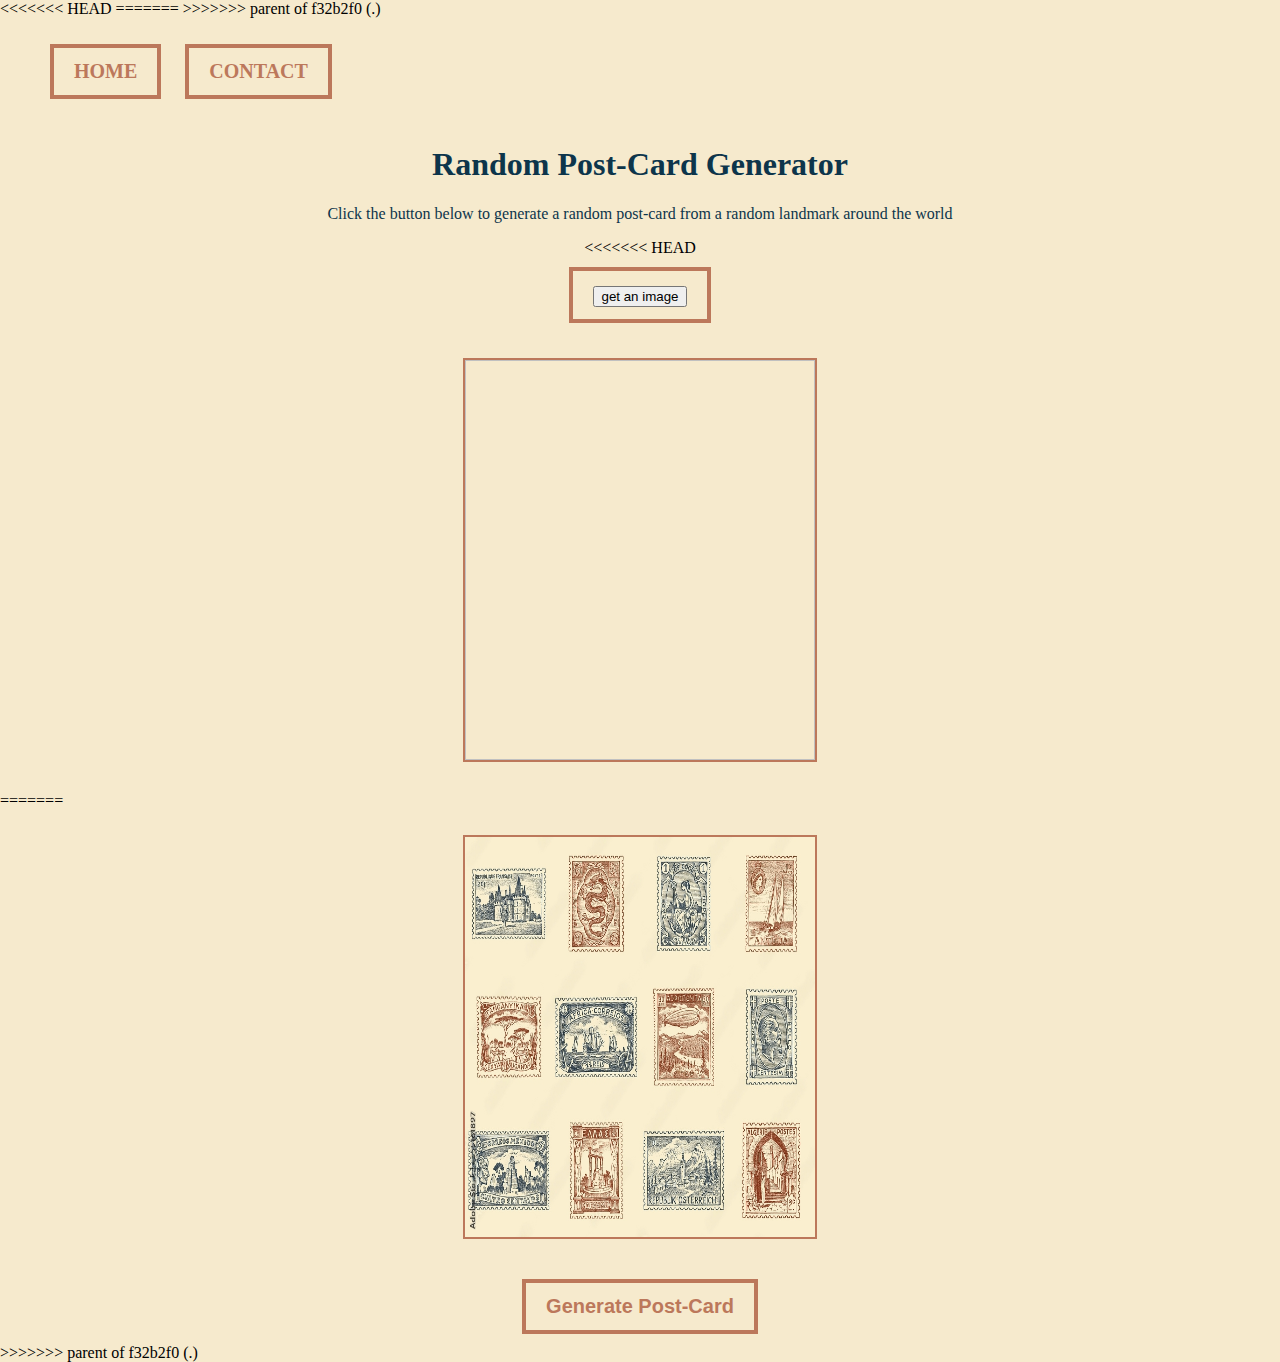
==== index.html @ 418d3299 "." ====
<!DOCTYPE html>
<html lang="en">
<head>
    <meta charset="UTF-8">
    <meta http-equiv="X-UA-Compatible" content="IE=edge">
    <meta name="viewport" content="width=device-width, initial-scale=1.0">
<<<<<<< HEAD
    <link rel="stylesheet" href="/css/test.css">


=======
    <link rel="stylesheet" href="/css/style.css">
    
>>>>>>> parent of f32b2f0 (.)
    <title>Post-Card Generator</title>
</head>
<body>
    <header>
        <nav class="navbar">
            <ul>
                <li><a href="/index.html">Home</a></li>
                <li><a href="/contact.html">Contact</a></li>
            </ul>
        </nav>
        <h1>Random Post-Card Generator</h1>
        <p>Click the button below to generate a random post-card from a random landmark around the world</p>
    </header>
    <main>
        <div class="container">
<<<<<<< HEAD
            <div class="homebtn">
                <button>
                    get an image
                </button>
            </div>
            <div class="content">
                <img 
                class="landmark"  
                />
            </div>
        </div>
    </main>
    <script>
        const requestUrl = "https://api.unsplash.com/search/photos?query=landmark&client_id=Xe5ZOVQDnEw6ksMMsanWY9E2OGfTqhGJpu3HAaVNXMg";

const getBtn = document.querySelector(".homebtn");
const landmarkDisplay = document.querySelector(".content");

getBtn.addEventListener("click", async () => {
    let randomLandmark = await getNewLandmark();
    landmarkDisplay.scr = randomLandmark;
});

async function getNewLandmark() {
    let ranNum = Math.floor(Math.random() * 10);
    return fetch(requestUrl)
    .then((Response) => Response.json())
    .then((data) => {
        let postCard = data.results[ranNum];
        return postCard.urls.regular;
    });
}
    </script>
=======
            <div class="post-card">
                <div class="content"> 
                    <img class="landmark" src="/images/PostageStamps.jpeg">
                    <button id="btn" name="btn" class="homebtn">Generate Post-Card</button>
                </div>
            </div>
        </div>
    </main>
    <script src="/js/script.js"></script>
>>>>>>> parent of f32b2f0 (.)
</body>
</html>
---- css/test.css ----
.container {
    display: flex;
    flex-direction: column;
    align-items: center;
}

.content {
    margin-top: 25px;
}

.landmark {
    width: 550px;
    height: 350px;
    border: 1px solid black;
}
---- css/style.css ----
body {
    margin: 0;
    background-color: #f6eacd;

}


.navbar {
    display: flex;
}

.navbar a {
    display: inline-block;
    text-decoration: none;
    color: #000;
}

.navbar a {
    padding: 0.6em 1em;
    border: 4px solid #bc785b;
    transition: 0.3s;
    background-color: transparent;
    color: #bc785b;
    font-weight: bolder;
    font-size: 20px;
}

.navbar a:hover {
    transform: scale(1.2) rotate(10deg);
    background-color: #bc785b;
    color: white;
}





.navbar li {
    display: inline-block;
    padding: 10px;
    margin: 0;
    text-decoration: none;
    color: #000;
    text-transform: uppercase;
    font-size: larger;
    font-weight: 500;
}

header h1, p{
    color: #0d354b;
    display: flex;
    justify-content: center;
}

.container {
    display: flex;
    justify-content: center;
    align-items: center;
    
}

.post-card {
    text-align: center;
}

.content {
    display: flex;
    flex-direction: column;
    align-items: center;
}

.landmark {
    width: 350px;
    height: 400px;
    border: 2px solid #bc785b;
    margin-bottom: 30px;
    background-size: contain;
}

.homebtn {
    padding: 0.6em 1em;
    border: 4px solid #bc785b;
    transition: 0.3s;
    background-color: transparent;
    color: #bc785b;
    font-weight: bolder;
    font-size: 20px;
    margin: 10px;
}

.homebtn:hover {
    transform: scale(1.2) rotate(10deg);
    background-color: #bc785b;
    color: white;
}

.form-container {
    border: 4px solid #bc785b;
    padding: 30px;
    border-radius: 15px;
    margin: 0 auto;
    width: 500px;
    box-sizing: border-box;
    margin-bottom: 150px;
    font-size: larger;
    font-weight: bolder;
    color: #0d354b;
}

.form-container input {
    margin: 10px 0;
    width: 100%;
    height: 30px;
    box-sizing: border-box;
}

.form-error {
    color: red;
    font-size: 0.9em;
    display: none;
    margin-top: 5px;
    margin-bottom: 10px;

}
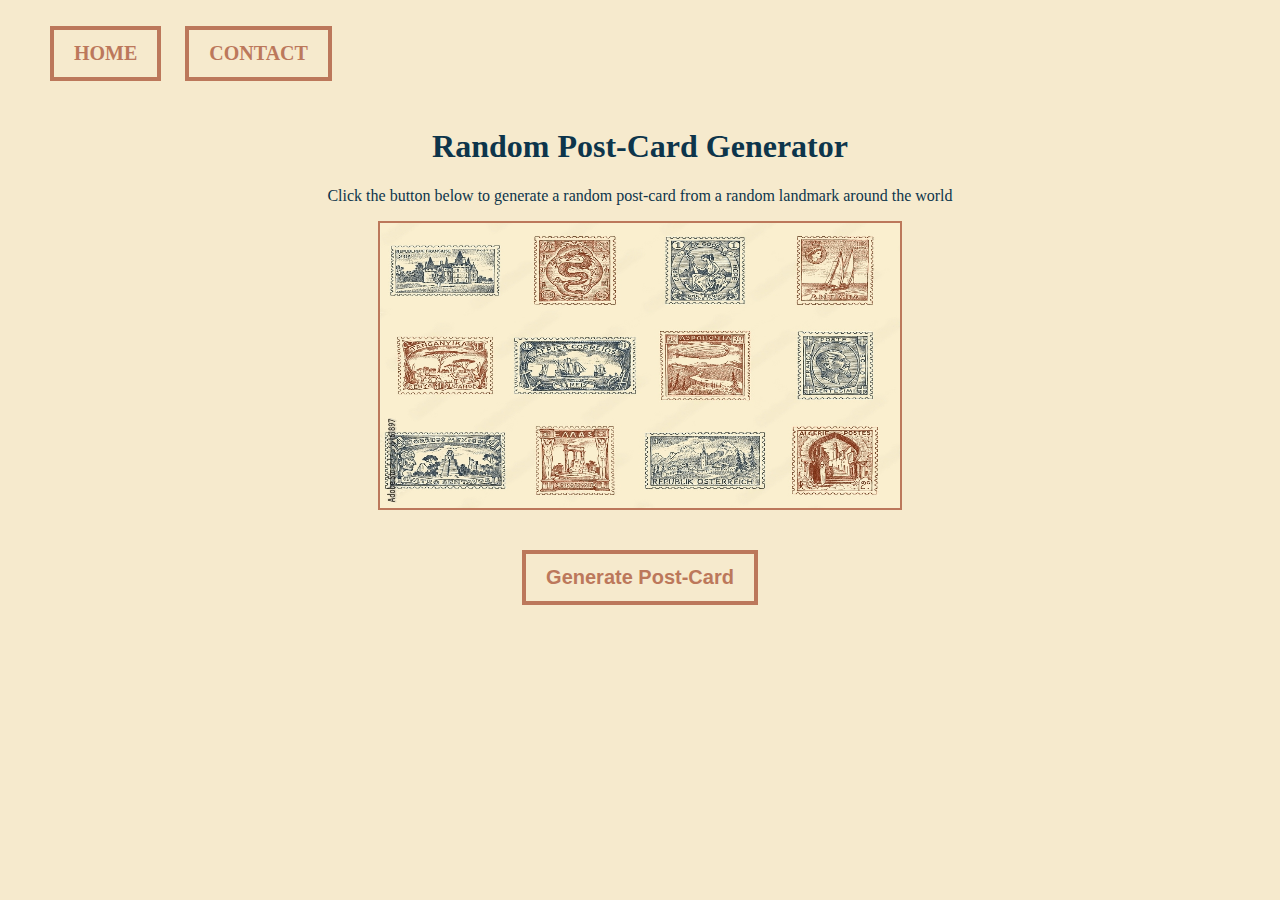
==== commit da450210: "revert + continue developing" ====
--- a/index.html
+++ b/index.html
@@ -4,14 +4,9 @@
     <meta charset="UTF-8">
     <meta http-equiv="X-UA-Compatible" content="IE=edge">
     <meta name="viewport" content="width=device-width, initial-scale=1.0">
-<<<<<<< HEAD
-    <link rel="stylesheet" href="/css/test.css">
-
-
-=======
     <link rel="stylesheet" href="/css/style.css">
-    
->>>>>>> parent of f32b2f0 (.)
+    <script src="/js/script.js"></script>
+       
     <title>Post-Card Generator</title>
 </head>
 <body>
@@ -27,41 +22,6 @@
     </header>
     <main>
         <div class="container">
-<<<<<<< HEAD
-            <div class="homebtn">
-                <button>
-                    get an image
-                </button>
-            </div>
-            <div class="content">
-                <img 
-                class="landmark"  
-                />
-            </div>
-        </div>
-    </main>
-    <script>
-        const requestUrl = "https://api.unsplash.com/search/photos?query=landmark&client_id=Xe5ZOVQDnEw6ksMMsanWY9E2OGfTqhGJpu3HAaVNXMg";
-
-const getBtn = document.querySelector(".homebtn");
-const landmarkDisplay = document.querySelector(".content");
-
-getBtn.addEventListener("click", async () => {
-    let randomLandmark = await getNewLandmark();
-    landmarkDisplay.scr = randomLandmark;
-});
-
-async function getNewLandmark() {
-    let ranNum = Math.floor(Math.random() * 10);
-    return fetch(requestUrl)
-    .then((Response) => Response.json())
-    .then((data) => {
-        let postCard = data.results[ranNum];
-        return postCard.urls.regular;
-    });
-}
-    </script>
-=======
             <div class="post-card">
                 <div class="content"> 
                     <img class="landmark" src="/images/PostageStamps.jpeg">
@@ -70,7 +30,6 @@
             </div>
         </div>
     </main>
-    <script src="/js/script.js"></script>
->>>>>>> parent of f32b2f0 (.)
+    <script src="/js/api.js"></script>
 </body>
 </html>--- a/css/style.css
+++ b/css/style.css
@@ -70,8 +70,8 @@
 }
 
 .landmark {
-    width: 350px;
-    height: 400px;
+    width: 520px;
+    height: 285px;
     border: 2px solid #bc785b;
     margin-bottom: 30px;
     background-size: contain;
@@ -89,6 +89,23 @@
 }
 
 .homebtn:hover {
+    transform: scale(1.2) rotate(10deg);
+    background-color: #bc785b;
+    color: white;
+}
+
+.contactbtn {
+    padding: 0.6em 1em;
+    border: 4px solid #bc785b;
+    transition: 0.3s;
+    background-color: transparent;
+    color: #bc785b;
+    font-weight: bolder;
+    font-size: 20px;
+    margin: 10px;
+}
+
+.contactbtn:hover {
     transform: scale(1.2) rotate(10deg);
     background-color: #bc785b;
     color: white;
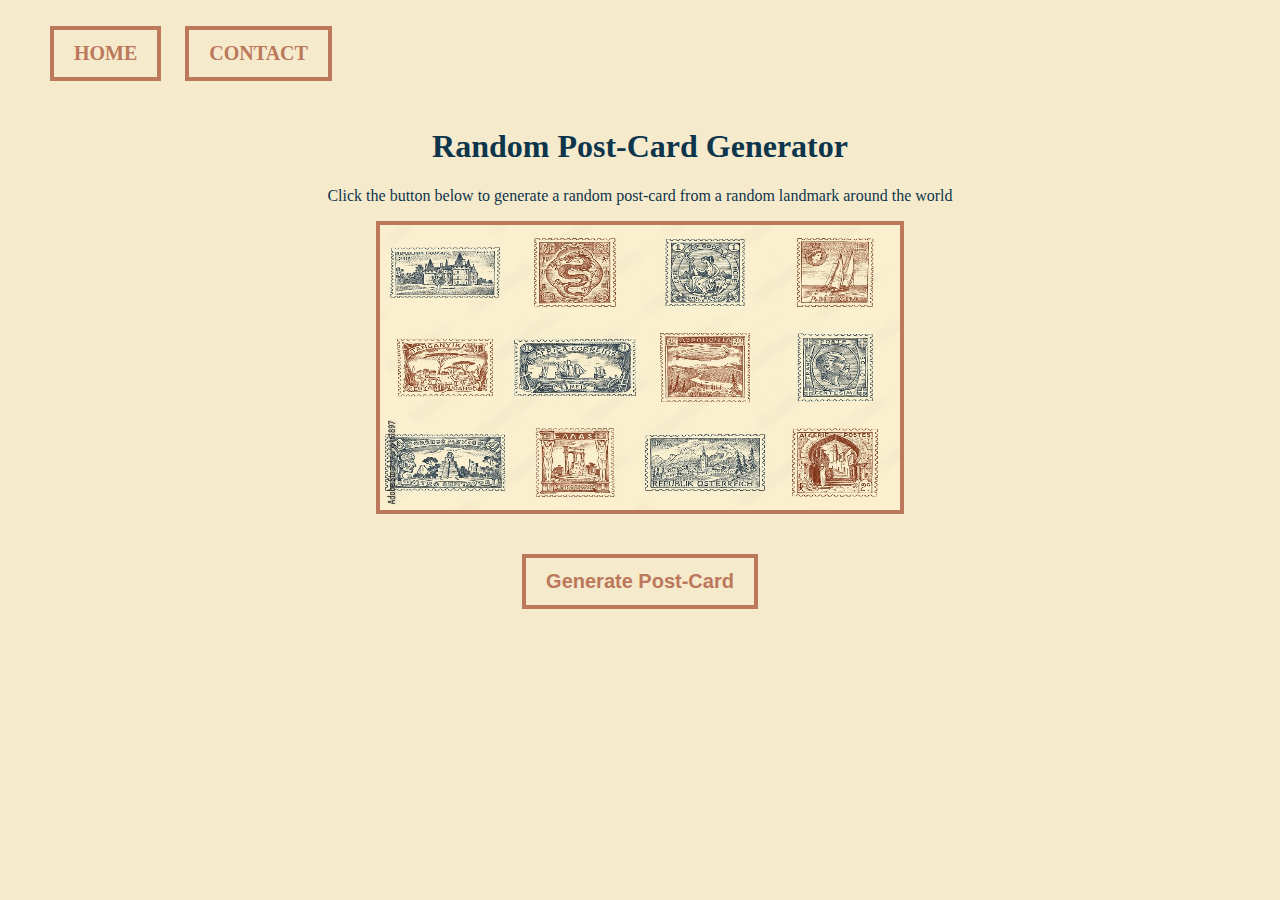
==== commit bba43057: "." ====
--- a/index.html
+++ b/index.html
@@ -26,6 +26,9 @@
                 <div class="content"> 
                     <img class="landmark" src="/images/PostageStamps.jpeg">
                     <button id="btn" name="btn" class="homebtn">Generate Post-Card</button>
+                    <p class="landmark-desc"></p>
+                    <p class="photographer-name"></p>
+                    <a target="_blank" class="photo-link">View on Unsplash</a>
                 </div>
             </div>
         </div>
--- a/css/style.css
+++ b/css/style.css
@@ -72,7 +72,7 @@
 .landmark {
     width: 520px;
     height: 285px;
-    border: 2px solid #bc785b;
+    border: 4px solid #bc785b;
     margin-bottom: 30px;
     background-size: contain;
 }
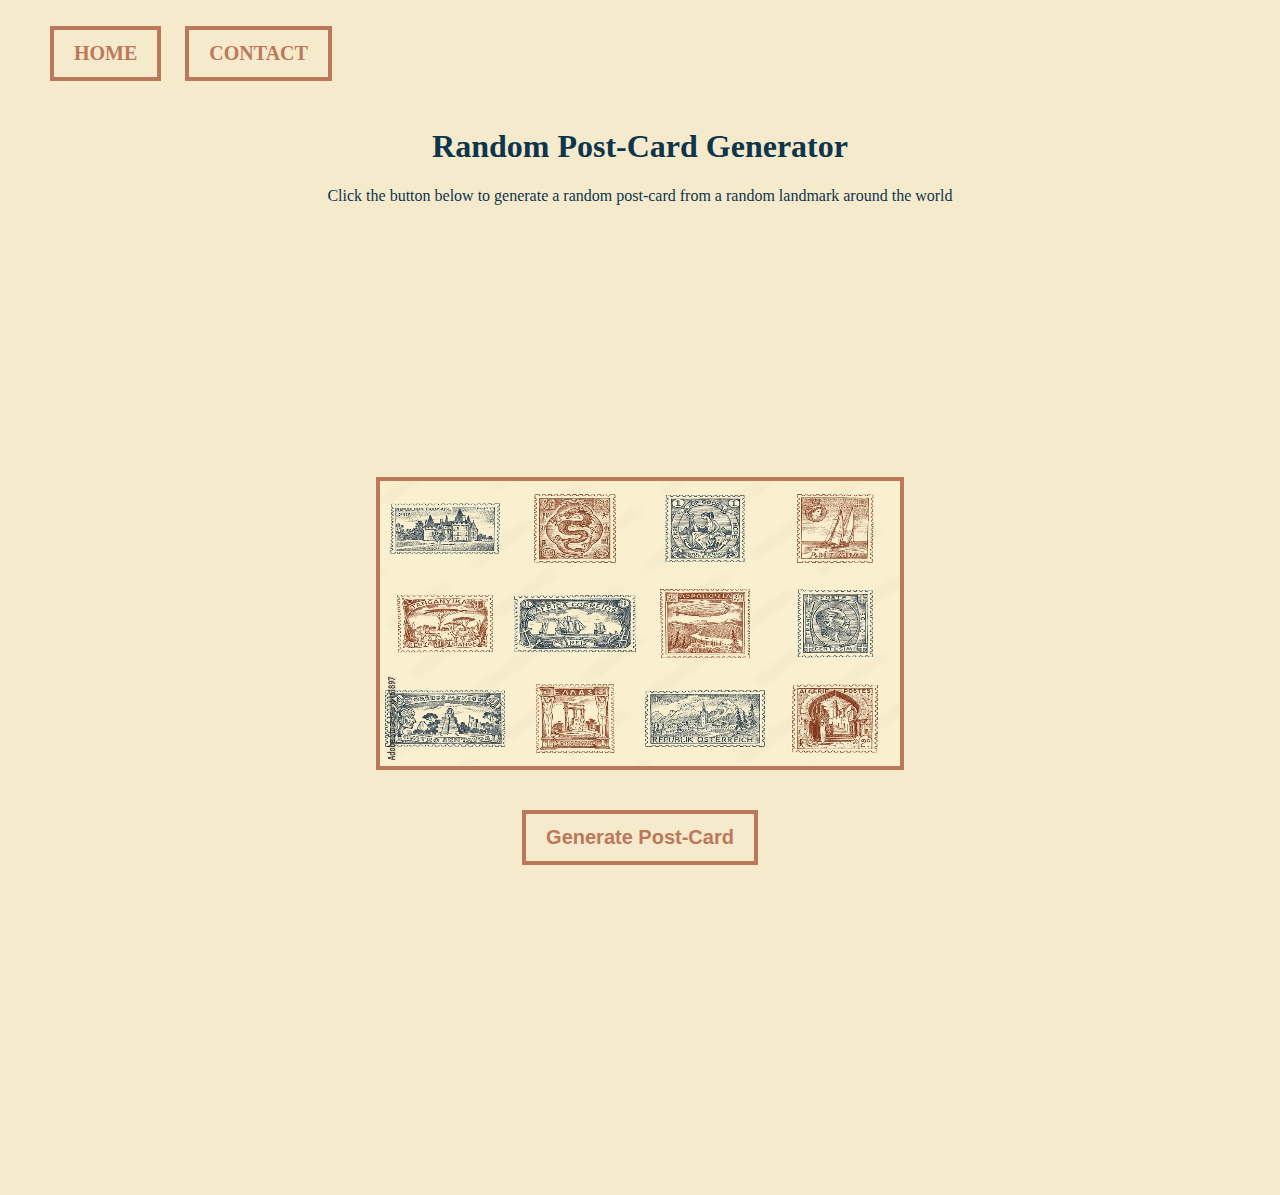
==== commit 2c73ecad: "." ====
--- a/index.html
+++ b/index.html
@@ -34,5 +34,6 @@
         </div>
     </main>
     <script src="/js/api.js"></script>
+    
 </body>
 </html>--- a/css/style.css
+++ b/css/style.css
@@ -138,4 +138,25 @@
     margin-top: 5px;
     margin-bottom: 10px;
 
+}
+
+.post-card {
+    margin: 20%;
+    
+}
+
+.landmark-img {
+    width: 520px;
+    height: 285px;
+    border: 4px solid #bc785b;
+    margin-bottom: 30px;
+    background-size: contain;
+}
+
+.details-img {
+    width: 520px;
+    height: 285px;
+    border: 4px solid #bc785b;
+    margin-bottom: 30px;
+    background-size: cover;
 }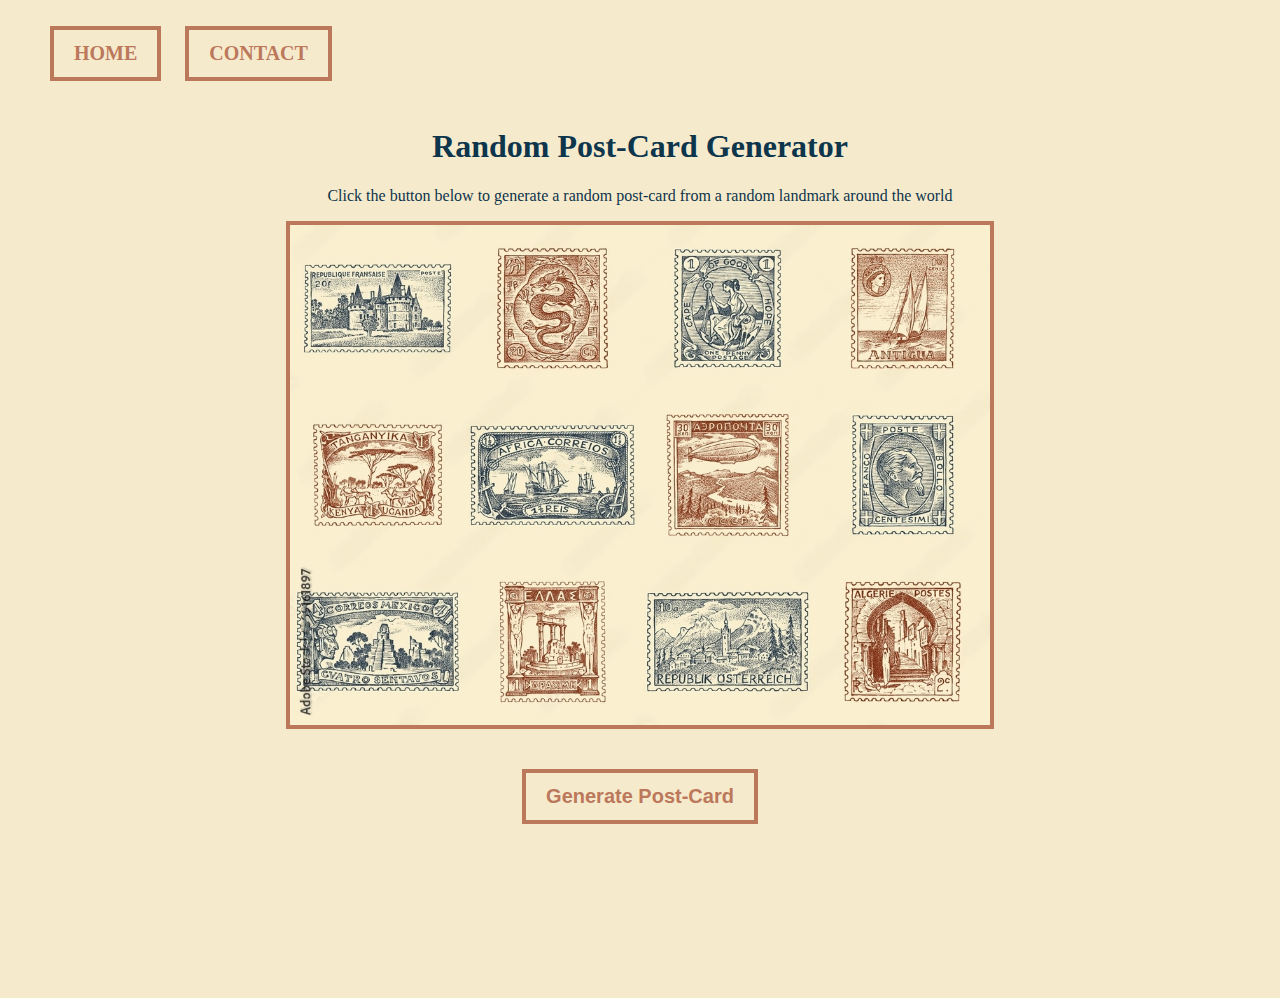
==== commit a1a032d5: "." ====
--- a/index.html
+++ b/index.html
@@ -34,6 +34,6 @@
         </div>
     </main>
     <script src="/js/api.js"></script>
-    
+
 </body>
 </html>--- a/css/style.css
+++ b/css/style.css
@@ -2,6 +2,11 @@
     margin: 0;
     background-color: #f6eacd;
 
+}
+
+.details p {
+    display: block !important;
+    
 }
 
 
@@ -70,11 +75,11 @@
 }
 
 .landmark {
-    width: 520px;
-    height: 285px;
+    width: 700px;
+    height: 500px;
     border: 4px solid #bc785b;
     margin-bottom: 30px;
-    background-size: contain;
+    background-size: cover;
 }
 
 .homebtn {
@@ -141,7 +146,7 @@
 }
 
 .post-card {
-    margin: 20%;
+    margin-bottom: 100px;
     
 }
 
@@ -154,9 +159,48 @@
 }
 
 .details-img {
-    width: 520px;
-    height: 285px;
+    width: 700px;
+    height: 500px;
     border: 4px solid #bc785b;
     margin-bottom: 30px;
     background-size: cover;
+}
+
+
+.detailsbtn {
+    padding: 0.6em 1em;
+    border: 4px solid #bc785b;
+    transition: 0.3s;
+    background-color: transparent;
+    color: #bc785b;
+    font-weight: bolder;
+    font-size: 20px;
+    text-transform: uppercase;
+    text-decoration: none;
+
+
+}
+
+.detailsbtn:hover {
+    transform: scale(1.2) rotate(10deg);
+    background-color: #bc785b;
+    color: white;
+}
+
+a.detailsbtn {
+    width: 10%;
+}
+
+
+.details {
+    display: grid;
+    justify-content: center;
+    align-items: center;
+    margin-bottom: 100px;
+}
+
+.details p {
+    font-weight: bolder;
+    font-size: large;
+    color: #0d354b;
 }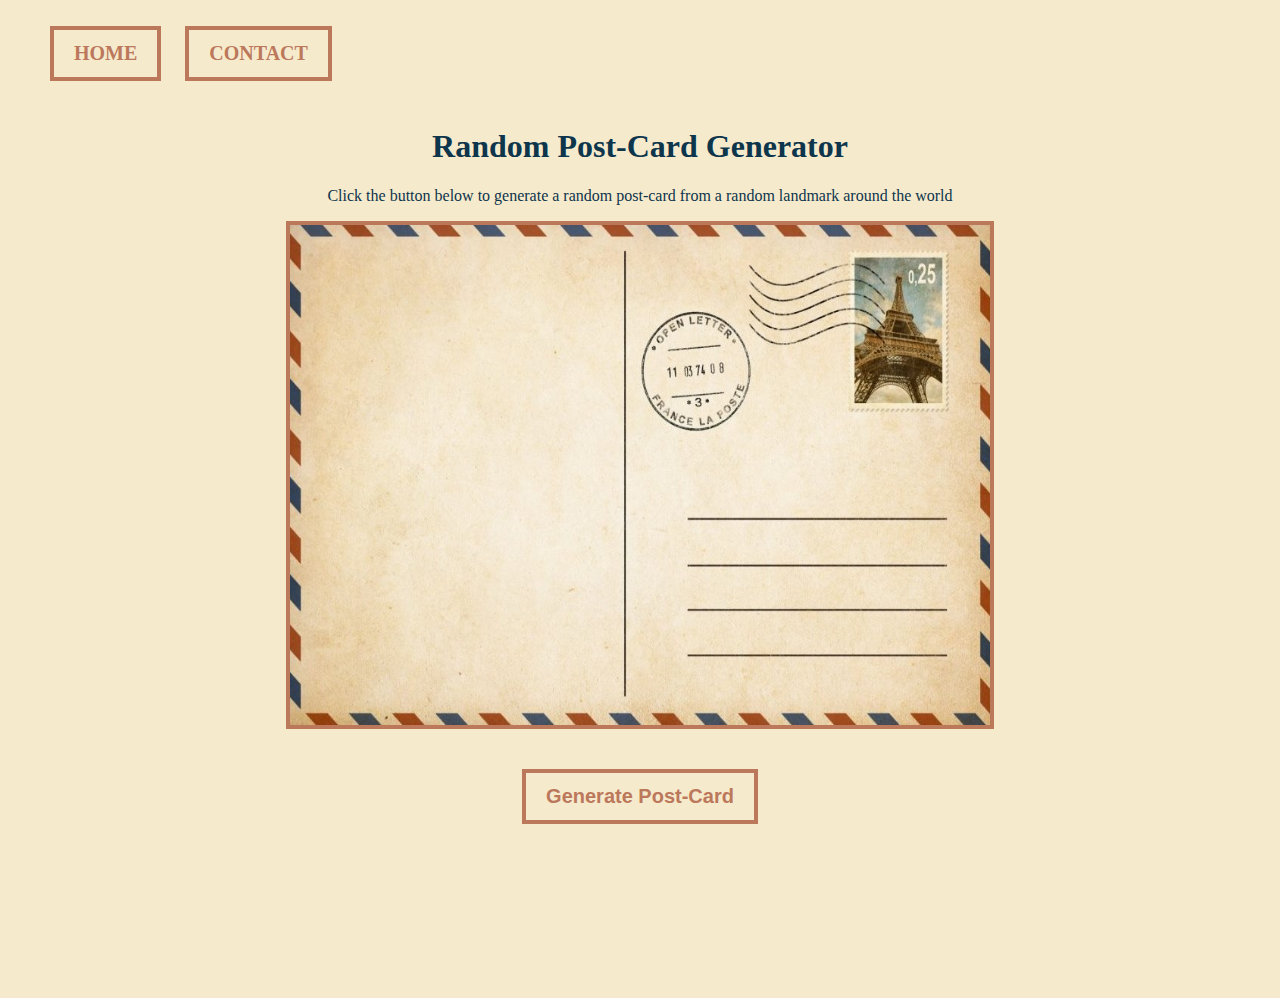
==== commit 880b6ab6: "." ====
--- a/index.html
+++ b/index.html
@@ -6,8 +6,7 @@
     <meta name="viewport" content="width=device-width, initial-scale=1.0">
     <link rel="stylesheet" href="/css/style.css">
     <script src="/js/script.js"></script>
-       
-    <title>Post-Card Generator</title>
+    <title>Random Post-Card Generator</title>
 </head>
 <body>
     <header>
@@ -24,7 +23,7 @@
         <div class="container">
             <div class="post-card">
                 <div class="content"> 
-                    <img class="landmark" src="/images/PostageStamps.jpeg">
+                    <img class="landmark" src="/images/postcard.jpeg">
                     <button id="btn" name="btn" class="homebtn">Generate Post-Card</button>
                     <p class="landmark-desc"></p>
                     <p class="photographer-name"></p>
@@ -34,6 +33,5 @@
         </div>
     </main>
     <script src="/js/api.js"></script>
-
 </body>
 </html>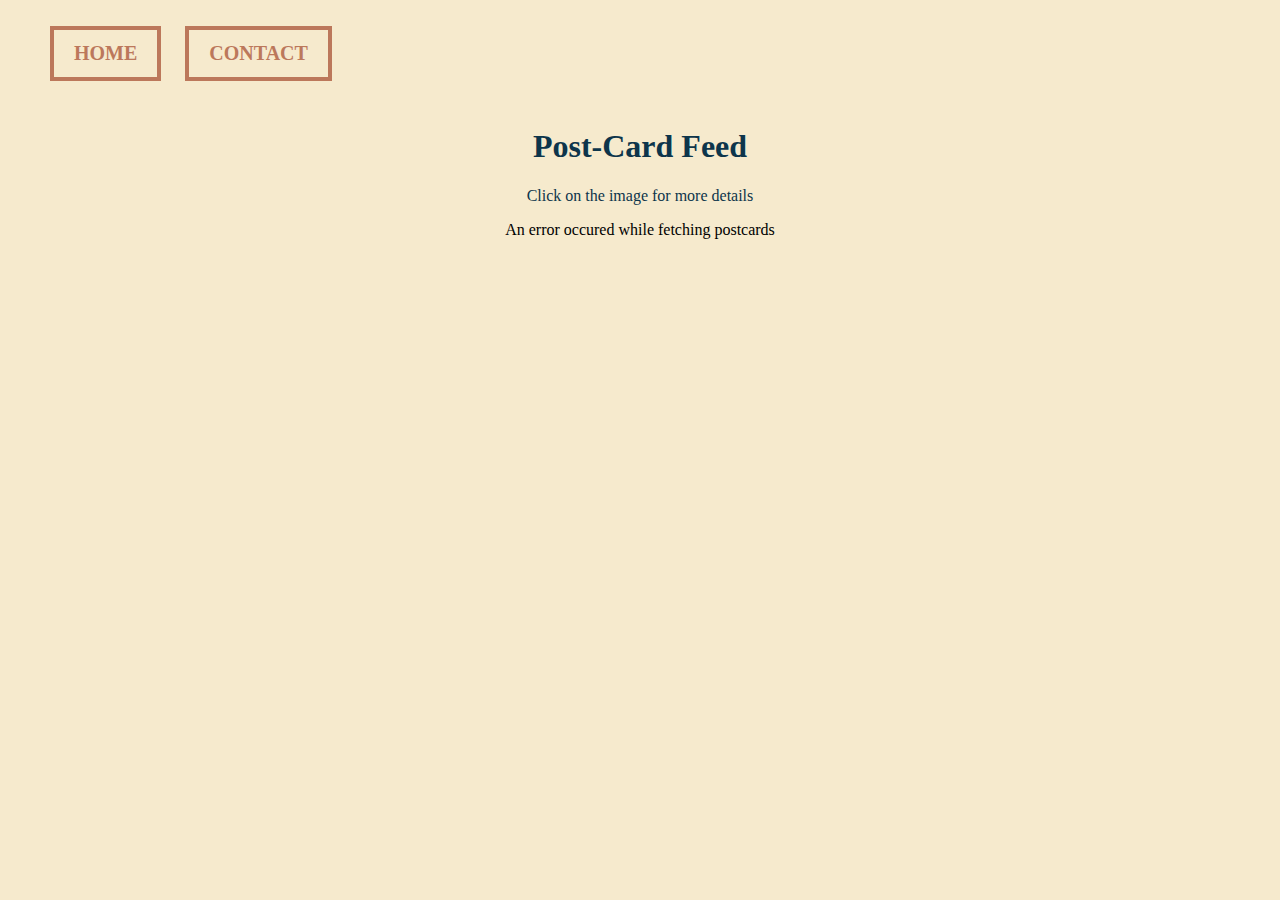
==== commit e94b2f96: "Correction" ====
--- a/index.html
+++ b/index.html
@@ -5,8 +5,8 @@
     <meta http-equiv="X-UA-Compatible" content="IE=edge">
     <meta name="viewport" content="width=device-width, initial-scale=1.0">
     <link rel="stylesheet" href="/css/style.css">
-    <script src="/js/script.js"></script>
-    <title>Random Post-Card Generator</title>
+    <script src="/js/feed.js"></script>
+    <title>Post-Card Feed</title>
 </head>
 <body>
     <header>
@@ -16,22 +16,14 @@
                 <li><a href="/contact.html">Contact</a></li>
             </ul>
         </nav>
-        <h1>Random Post-Card Generator</h1>
-        <p>Click the button below to generate a random post-card from a random landmark around the world</p>
+        <h1>Post-Card Feed</h1>
+        <p>Click on the image for more details</p>
     </header>
     <main>
         <div class="container">
-            <div class="post-card">
-                <div class="content"> 
-                    <img class="landmark" src="/images/postcard.jpeg">
-                    <button id="btn" name="btn" class="homebtn">Generate Post-Card</button>
-                    <p class="landmark-desc"></p>
-                    <p class="photographer-name"></p>
-                    <a target="_blank" class="photo-link">View on Unsplash</a>
-                </div>
-            </div>
+            <div class="post-cards"></div>
         </div>
     </main>
-    <script src="/js/api.js"></script>
+    <script src=""></script>
 </body>
 </html>--- a/css/style.css
+++ b/css/style.css
@@ -156,6 +156,7 @@
     border: 4px solid #bc785b;
     margin-bottom: 30px;
     background-size: contain;
+    cursor: pointer;
 }
 
 .details-img {
@@ -203,4 +204,5 @@
     font-weight: bolder;
     font-size: large;
     color: #0d354b;
-}+}
+
